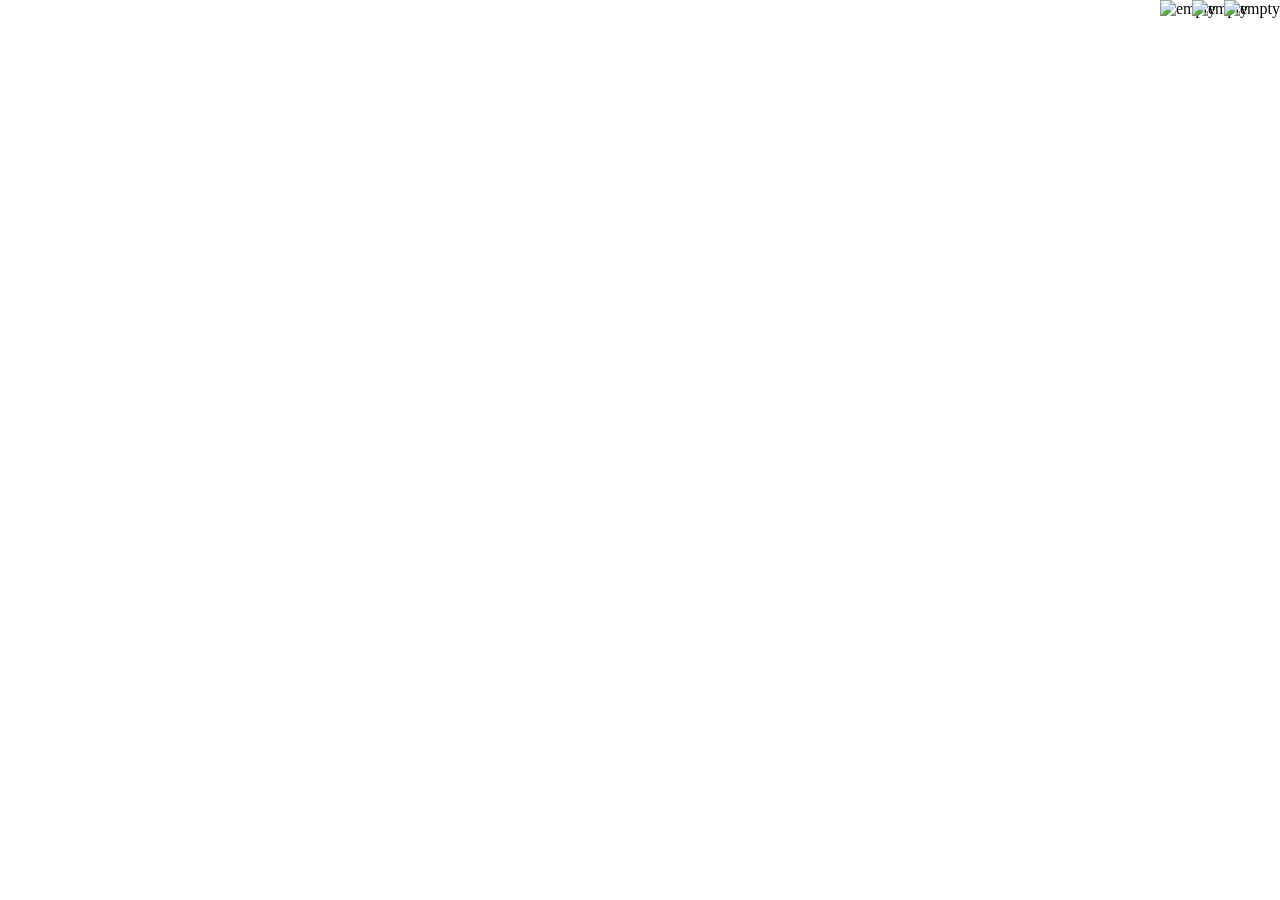
==== index.html @ bc1e2688 "Add files via upload" ====
<!DOCTYPE html>
<html lang="en">
<head>
    <meta charset="UTF-8">
    <meta name="viewport" content="width=device-width, initial-scale=1.0">
    <title>Game 1</title>
    <link rel="stylesheet" href="style.css">
</head>
<body>
    <div id="score"></div>
    <div id="lives"></div>
    <img src="images/empty.png" alt="empty" id="life1">
    <img src="images/empty.png" alt="empty" id="life2">
    <img src="images/empty.png" alt="empty" id="life3">
    <img src="images/full.png" alt="life gone" id="lifegone1">
    <img src="images/full.png" alt="life gone" id="lifegone2">
    <img src="images/full.png" alt="life gone" id="lifegone3">
    <canvas></canvas>
    <img src="images/home-background.png" alt="laoding..." id="loadingscreen">
    <div id="loading">Game Over</div>
    <script type="module" src="script.js" defer></script>
</body>
</html>
---- style.css ----
@import url('https://fonts.googleapis.com/css2?family=Pixelify+Sans:wght@400..700&display=swap');

html, body {
    margin: 0;
    padding: 0;
    overflow: hidden;
    height: 100%;
    user-select: none;
}

canvas {
    display: block;
    background-image: url(images/background.png);
    background-size: cover;
}

#score {
    height: 50px;
    width: 50px;
    /* background-image: url(images/button-bg.jpg); */
    color: #F5F3BB;
    /* border: solid 3px #DFA06E; */
    position: absolute;
    top: 0px;
    right: 718px;
    font-size: 2.5rem;
    font-family: "Pixelify Sans", serif;
    text-align: center;
}

#lives {
    position: absolute;
    top: 0px;
    right: 0px;
    display: none;
}

#life3 {
    position: absolute;
    top: 0px;
    right: 0px;
}

#life2 {
    position: absolute;
    top: 0px;
    right: 32px;
}

#life1 {
    position: absolute;
    top: 0px;
    right: 64px;
}

#lifegone1 {
    position: absolute;
    top: 0px;
    right: 64px;
    display: none;
}

#lifegone2 {
    position: absolute;
    top: 0px;
    right: 32px;
    display: none;
}

#lifegone3 {
    position: absolute;
    top: 0px;
    right: 0px;
    display: none;
}

#loadingscreen {
    width: 100vw;
    height: 100vh;
    display: none;
    position: absolute;
    left: 50%;
    top: 50%;
    transform: translate(-50%, -50%);
}

#loading {
    position: absolute;
    left: 50%;
    top: 50%;
    transform: translate(-50%, -50%);
    color: #F5F3BB;
    display: none;
    width: 20vw;
    font-size: 5rem;
}
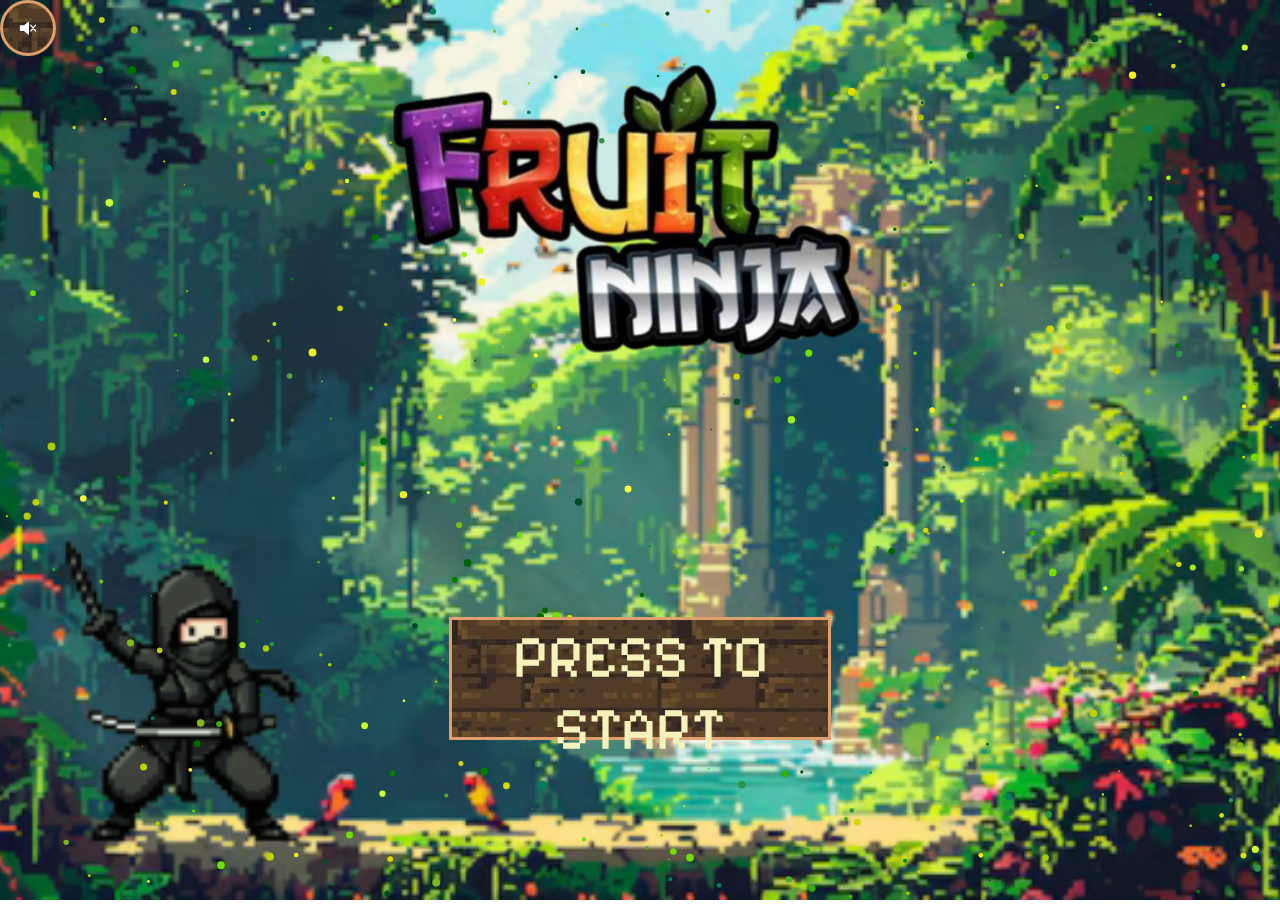
==== commit e8153796: "update" ====
--- a/index.html
+++ b/index.html
@@ -1,23 +1,45 @@
-<!DOCTYPE html>
-<html lang="en">
-<head>
-    <meta charset="UTF-8">
-    <meta name="viewport" content="width=device-width, initial-scale=1.0">
-    <title>Game 1</title>
-    <link rel="stylesheet" href="style.css">
-</head>
-<body>
-    <div id="score"></div>
-    <div id="lives"></div>
-    <img src="images/empty.png" alt="empty" id="life1">
-    <img src="images/empty.png" alt="empty" id="life2">
-    <img src="images/empty.png" alt="empty" id="life3">
-    <img src="images/full.png" alt="life gone" id="lifegone1">
-    <img src="images/full.png" alt="life gone" id="lifegone2">
-    <img src="images/full.png" alt="life gone" id="lifegone3">
-    <canvas></canvas>
-    <img src="images/home-background.png" alt="laoding..." id="loadingscreen">
-    <div id="loading">Game Over</div>
-    <script type="module" src="script.js" defer></script>
-</body>
+<!DOCTYPE html>
+<html lang="en">
+<head>
+    <meta charset="UTF-8">
+    <meta name="viewport" content="width=device-width, initial-scale=1.0">
+    <title>Wrapper Page</title>
+    <link rel="stylesheet" href="style.css">
+</head>
+<body>
+    <iframe src="/Start Screen/index.html"  style="width: 100vw; height: 100vh; border: none;" scrolling = "no"></iframe>
+
+<input id="checkboxInput" type="checkbox" />
+
+<label class="toggleSwitch" for="checkboxInput">
+  <div class="speaker">
+    <svg viewBox="0 0 75 75" version="1.0" xmlns="http://www.w3.org/2000/svg">
+      <path
+        style="stroke:#fff;stroke-width:5;stroke-linejoin:round;fill:#fff;"
+        d="M39.389,13.769 L22.235,28.606 L6,28.606 L6,47.699 L21.989,47.699 L39.389,62.75 L39.389,13.769z"
+      ></path>
+      <path
+        style="fill:none;stroke:#fff;stroke-width:5;stroke-linecap:round"
+        d="M48,27.6a19.5,19.5 0 0 1 0,21.4M55.1,20.5a30,30 0 0 1 0,35.6M61.6,14a38.8,38.8 0 0 1 0,48.6"
+      ></path>
+    </svg>
+  </div>
+
+  <div class="mute-speaker">
+    <svg stroke-width="5" stroke="#fff" viewBox="0 0 75 75" version="1.0">
+      <path
+        stroke-linejoin="round"
+        fill="#fff"
+        d="m39,14-17,15H6V48H22l17,15z"
+      ></path>
+      <path
+        stroke-linecap="round"
+        fill="#fff"
+        d="m49,26 20,24m0-24-20,24"
+      ></path>
+    </svg>
+  </div>
+</label>
+<script src="script.js"></script>
+</body>
 </html>--- a/style.css
+++ b/style.css
@@ -1,96 +1,95 @@
-@import url('https://fonts.googleapis.com/css2?family=Pixelify+Sans:wght@400..700&display=swap');
-
-html, body {
-    margin: 0;
-    padding: 0;
-    overflow: hidden;
-    height: 100%;
-    user-select: none;
-}
-
-canvas {
-    display: block;
-    background-image: url(images/background.png);
-    background-size: cover;
-}
-
-#score {
-    height: 50px;
-    width: 50px;
-    /* background-image: url(images/button-bg.jpg); */
-    color: #F5F3BB;
-    /* border: solid 3px #DFA06E; */
-    position: absolute;
-    top: 0px;
-    right: 718px;
-    font-size: 2.5rem;
-    font-family: "Pixelify Sans", serif;
-    text-align: center;
-}
-
-#lives {
-    position: absolute;
-    top: 0px;
-    right: 0px;
-    display: none;
-}
-
-#life3 {
-    position: absolute;
-    top: 0px;
-    right: 0px;
-}
-
-#life2 {
-    position: absolute;
-    top: 0px;
-    right: 32px;
-}
-
-#life1 {
-    position: absolute;
-    top: 0px;
-    right: 64px;
-}
-
-#lifegone1 {
-    position: absolute;
-    top: 0px;
-    right: 64px;
-    display: none;
-}
-
-#lifegone2 {
-    position: absolute;
-    top: 0px;
-    right: 32px;
-    display: none;
-}
-
-#lifegone3 {
-    position: absolute;
-    top: 0px;
-    right: 0px;
-    display: none;
-}
-
-#loadingscreen {
-    width: 100vw;
-    height: 100vh;
-    display: none;
-    position: absolute;
-    left: 50%;
-    top: 50%;
-    transform: translate(-50%, -50%);
-}
-
-#loading {
-    position: absolute;
-    left: 50%;
-    top: 50%;
-    transform: translate(-50%, -50%);
-    color: #F5F3BB;
-    display: none;
-    width: 20vw;
-    font-size: 5rem;
-}+* {
+    margin: 0px;
+    padding: 0px;
+    overflow: hidden;
+}
+
+iframe {
+    background-image: url(images/home-background.png);
+    background-size: cover;
+    background-position: center;
+    overflow: hidden;
+}
+
+/* From Uiverse.io by ElsayedShamsEldeen */ 
+/* The switch - the box around the speaker*/
+.toggleSwitch {
+    width: 50px;
+    height: 50px;
+    position: absolute;
+    top: 0px;
+    left: 0px;
+    display: flex;
+    align-items: center;
+    justify-content: center;
+    background-image: url(images/button-bg.jpg);
+    border-radius: 50%;
+    cursor: pointer;
+    transition-duration: 0.3s;
+    box-shadow: 2px 2px 10px rgba(0, 0, 0, 0.13);
+    overflow: hidden;
+    border: 3px solid #DFA06E; 
+  }
+  
+  /* Hide default HTML checkbox */
+  #checkboxInput {
+    display: none;
+  }
+  
+  .bell {
+    width: 18px;
+  }
+  
+  .bell path {
+    fill: white;
+  }
+  
+  .speaker {
+    width: 100%;
+    height: 100%;
+    display: flex;
+    align-items: center;
+    justify-content: center;
+    z-index: 2;
+    transition-duration: 0.3s;
+    opacity: 0;
+  }
+  
+  .speaker svg {
+    width: 18px;
+  }
+  
+  .mute-speaker {
+    position: absolute;
+    width: 100%;
+    height: 100%;
+    display: flex;
+    align-items: center;
+    justify-content: center;
+    opacity: 1;
+    z-index: 3;
+    transition-duration: 0.3s;
+  }
+  
+  .mute-speaker svg {
+    width: 18px;
+  }
+  
+  #checkboxInput:checked + .toggleSwitch .speaker {
+    opacity: 1;
+    transition-duration: 0.3s;
+    background-image: url(images/button-bg.jpg);
+  }
+  
+  #checkboxInput:checked + .toggleSwitch .mute-speaker {
+    opacity: 0;
+    transition-duration: 0.3s;
+  }
+  
+  #checkboxInput:active + .toggleSwitch {
+    transform: scale(0.7);
+  }
+  
+  #checkboxInput:hover + .toggleSwitch {
+    background-color: rgb(61, 61, 61);
+  }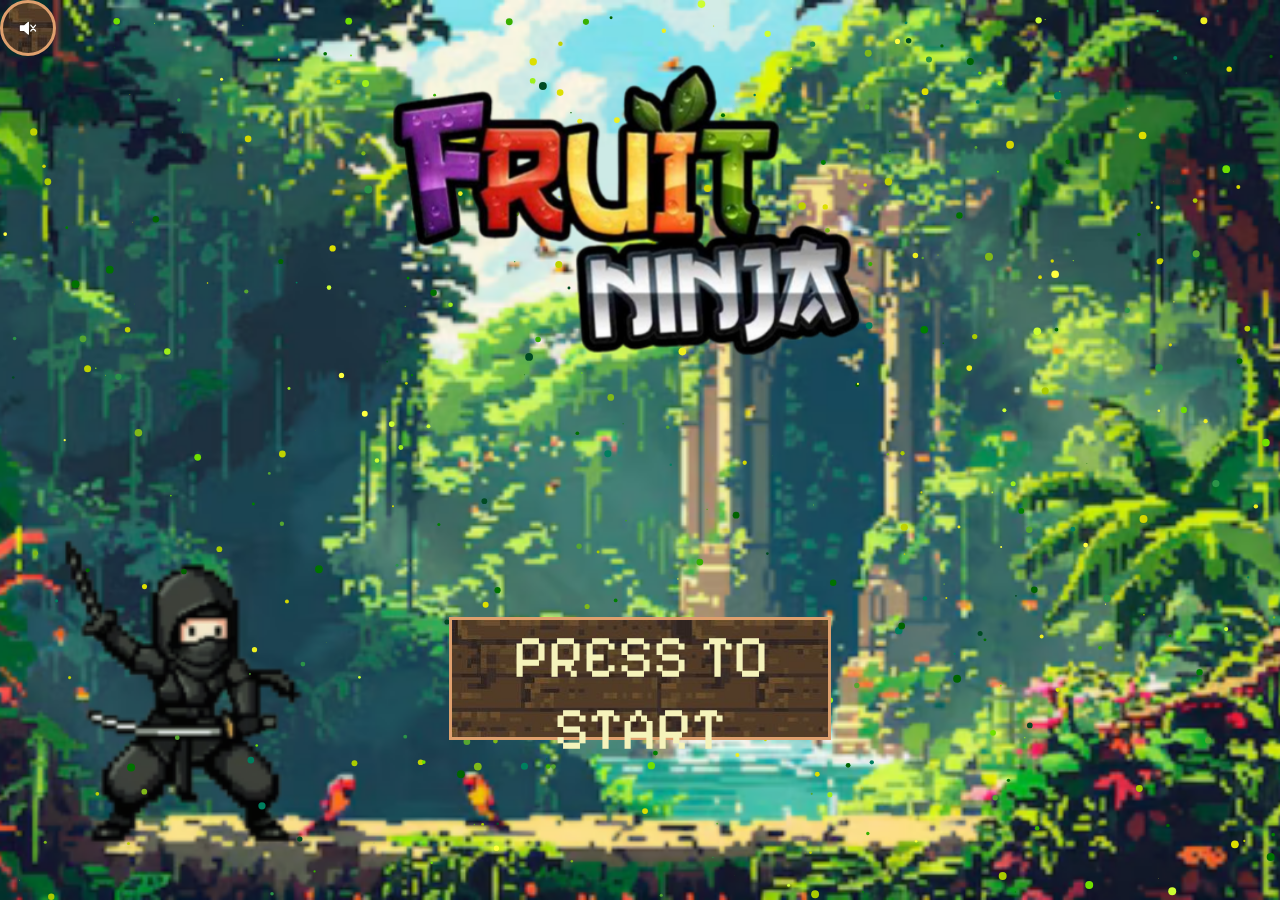
==== commit 90d0b1e6: "Update index.html" ====
--- a/index.html
+++ b/index.html
@@ -7,7 +7,7 @@
     <link rel="stylesheet" href="style.css">
 </head>
 <body>
-    <iframe src="/Start Screen/index.html"  style="width: 100vw; height: 100vh; border: none;" scrolling = "no"></iframe>
+    <iframe src="Start Screen/index.html"  style="width: 100vw; height: 100vh; border: none;" scrolling = "no"></iframe>
 
 <input id="checkboxInput" type="checkbox" />
 
@@ -42,4 +42,4 @@
 </label>
 <script src="script.js"></script>
 </body>
-</html>+</html>
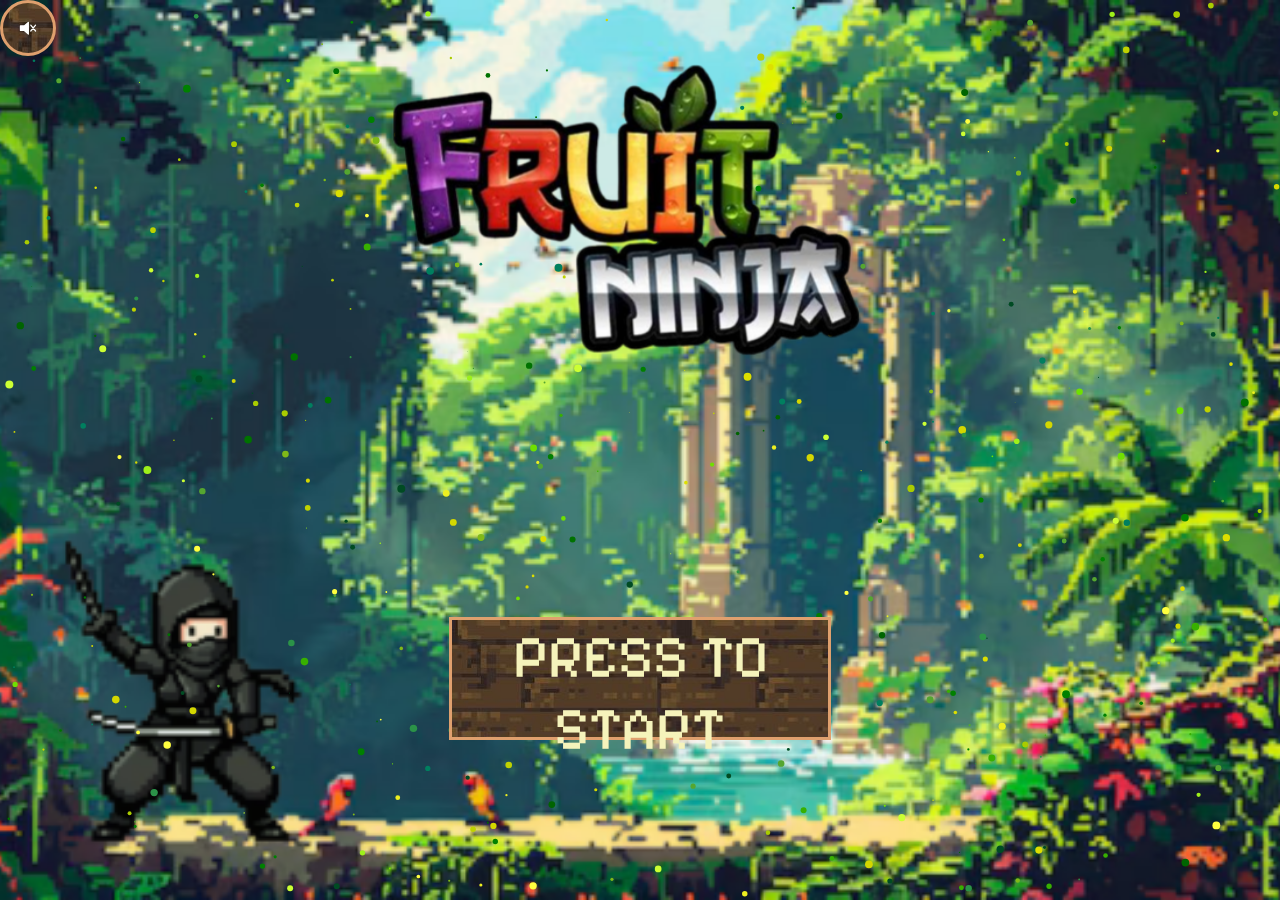
==== commit ba2e174f: "update" ====
--- a/index.html
+++ b/index.html
@@ -42,4 +42,4 @@
 </label>
 <script src="script.js"></script>
 </body>
-</html>
+</html>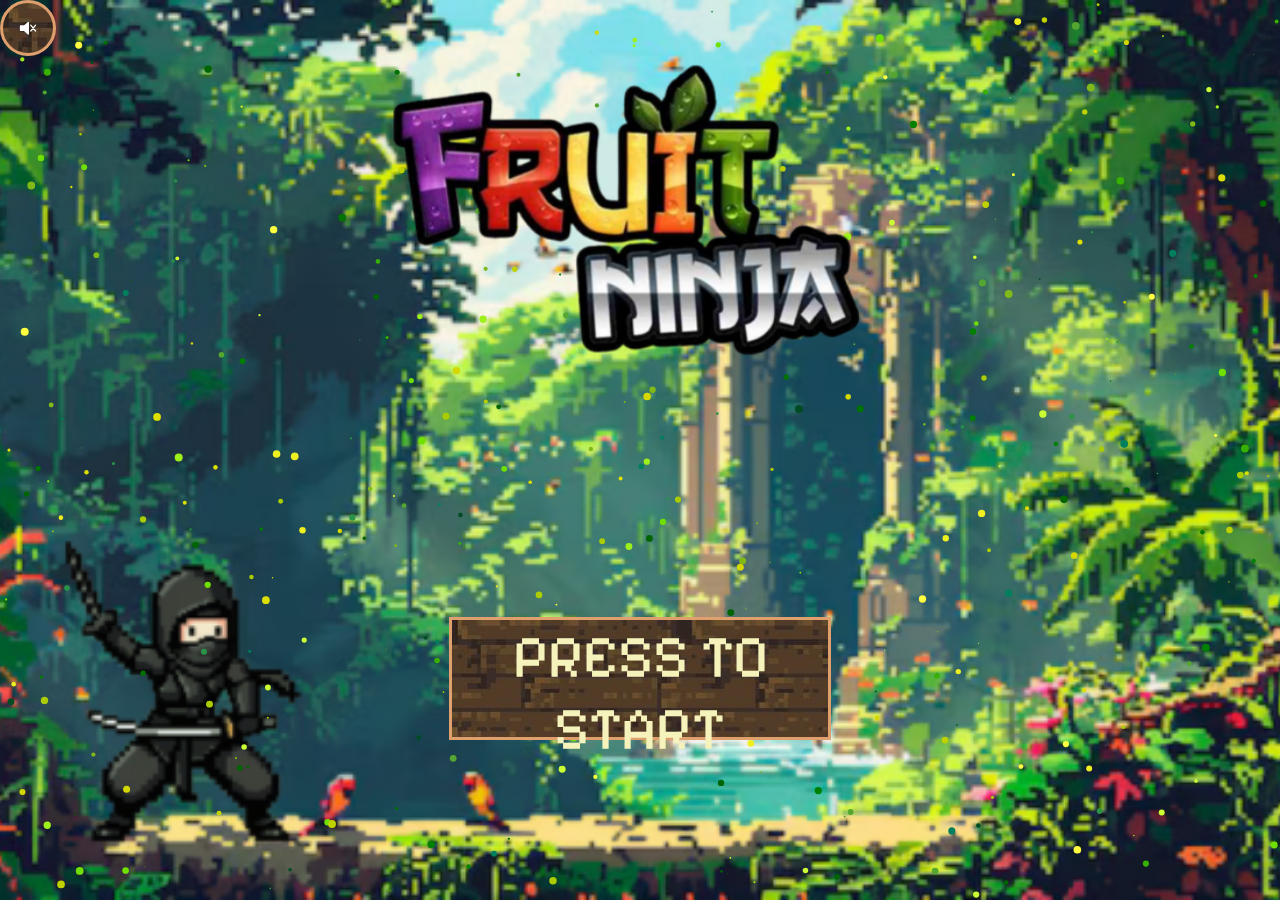
==== commit 23152414: "update" ====
--- a/index.html
+++ b/index.html
@@ -42,4 +42,4 @@
 </label>
 <script src="script.js"></script>
 </body>
-</html>+</html>
